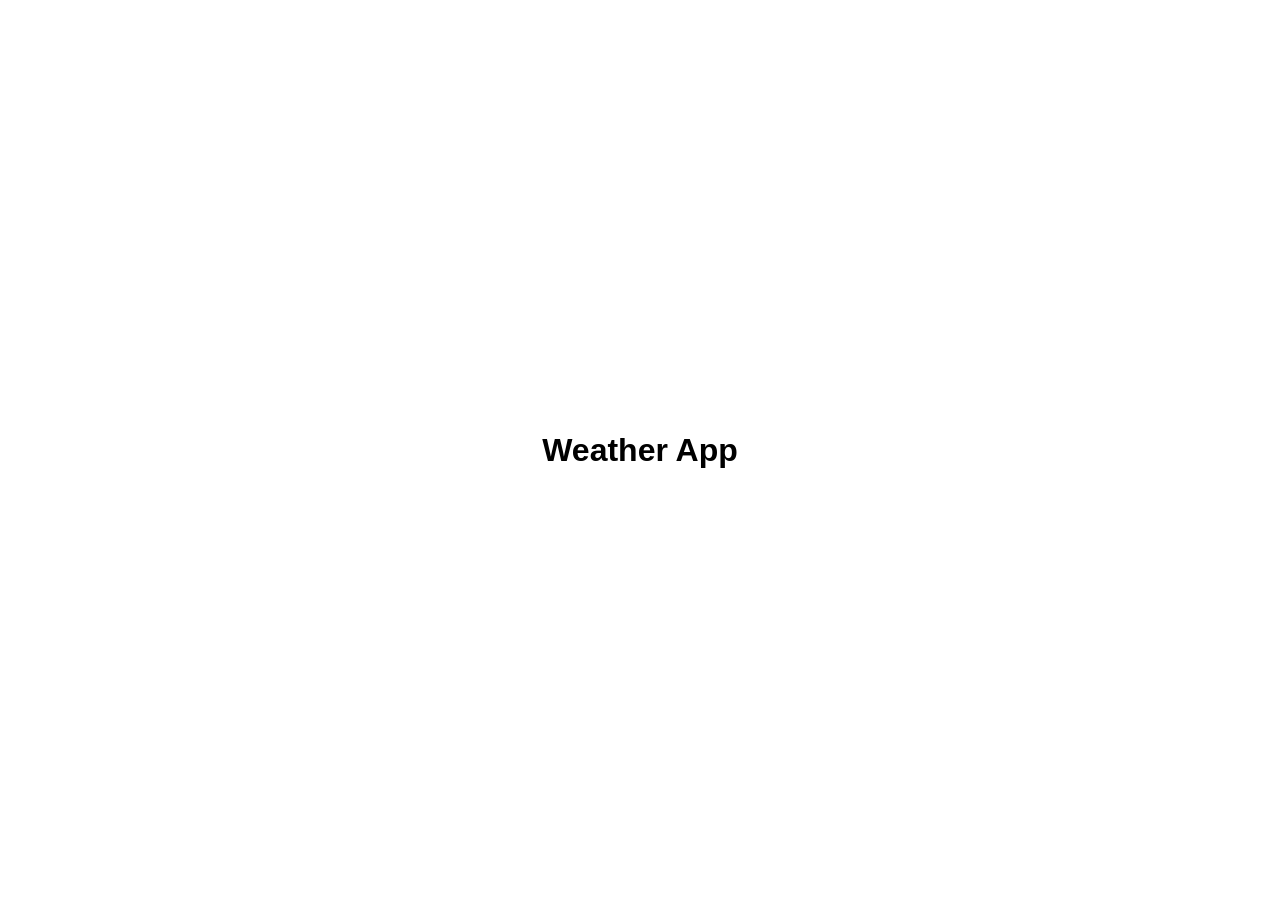
==== index.html @ 2beed18e "Add simple Weather App page Co-Authored-By: Claude Sonnet 5.5 <noreply@anthropic.com> Claude-Session" ====
<!DOCTYPE html>
<html lang="en">
<head>
  <meta charset="UTF-8">
  <meta name="viewport" content="width=device-width, initial-scale=1.0">
  <title>Weather App</title>
  <link rel="stylesheet" href="style.css">
</head>
<body>
  <h1>Weather App</h1>
  <script src="script.js"></script>
</body>
</html>
---- style.css ----
body {
  margin: 0;
  min-height: 100vh;
  display: flex;
  justify-content: center;
  align-items: center;
  font-family: sans-serif;
}
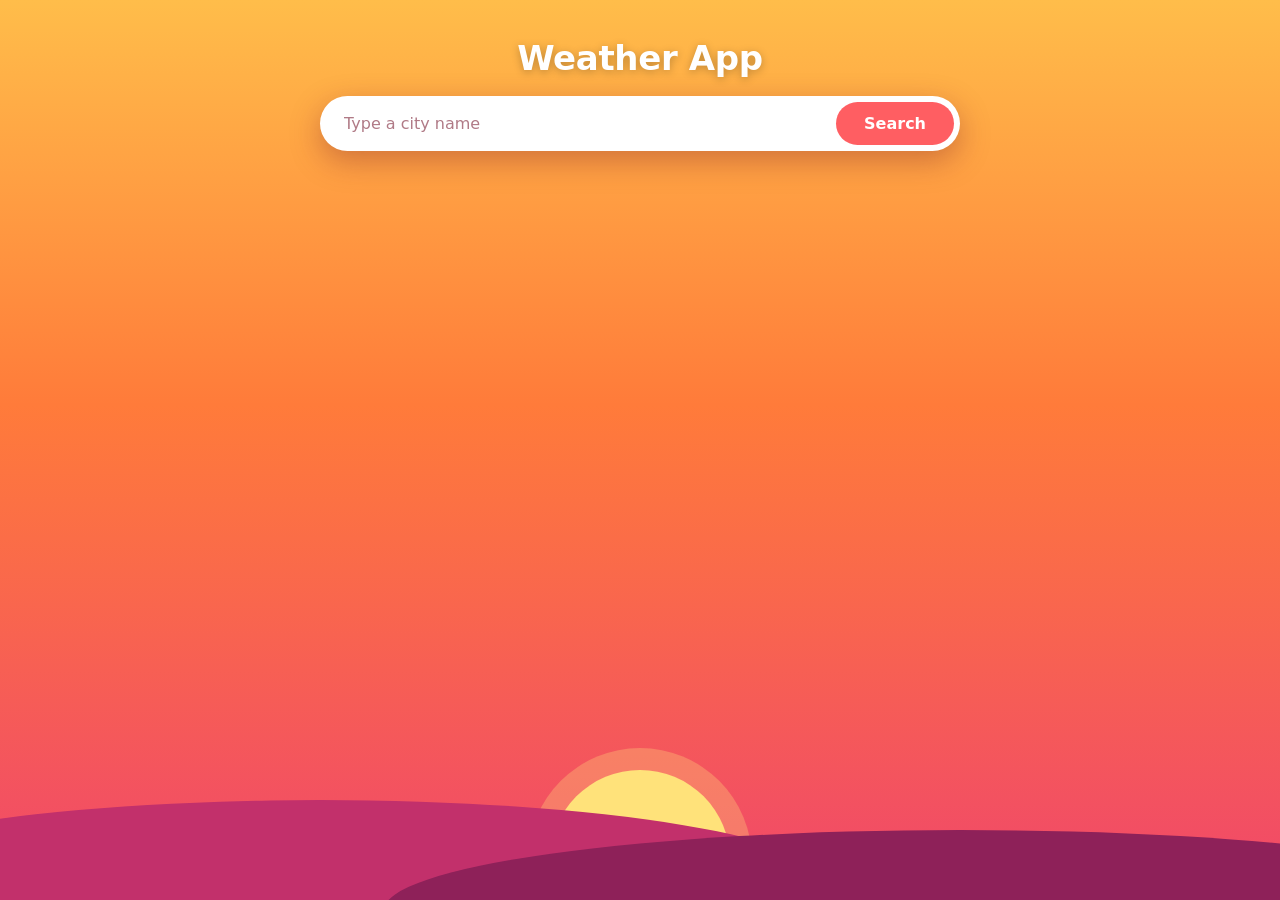
==== commit eb581ffa: "Build first screen in Sunset Tiles design Co-Authored-By: Claude Sonnet 5.5 <noreply@anthropic.com> " ====
--- a/index.html
+++ b/index.html
@@ -7,7 +7,16 @@
   <link rel="stylesheet" href="style.css">
 </head>
 <body>
-  <h1>Weather App</h1>
+  <div class="page">
+    <div class="sun"></div>
+    <div class="hill hill-1"></div>
+    <div class="hill hill-2"></div>
+    <h1>Weather App</h1>
+    <div class="pill">
+      <input type="text" placeholder="Type a city name" aria-label="City name">
+      <button type="button">Search</button>
+    </div>
+  </div>
   <script src="script.js"></script>
 </body>
 </html>
--- a/style.css
+++ b/style.css
@@ -1,8 +1,118 @@
+* {
+  box-sizing: border-box;
+}
+
 body {
   margin: 0;
+  font-family: system-ui, -apple-system, "Segoe UI", Roboto, Helvetica, Arial, sans-serif;
+}
+
+.page {
+  position: relative;
+  overflow: hidden;
   min-height: 100vh;
   display: flex;
-  justify-content: center;
+  flex-direction: column;
   align-items: center;
-  font-family: sans-serif;
+  padding: 38px 24px 130px;
+  color: #fff;
+  background: linear-gradient(180deg, #ffbd4a 0%, #ff7b3a 45%, #f0476a 100%);
 }
+
+.sun {
+  position: absolute;
+  bottom: -50px;
+  left: 50%;
+  margin-left: -90px;
+  width: 180px;
+  height: 180px;
+  border-radius: 50%;
+  background: #ffe27a;
+  box-shadow: 0 0 0 22px rgba(255, 226, 122, 0.3);
+}
+
+.hill {
+  position: absolute;
+  border-radius: 50% 50% 0 0;
+}
+
+.hill-1 {
+  left: -15%;
+  width: 80%;
+  bottom: -70px;
+  height: 170px;
+  background: #c2306b;
+}
+
+.hill-2 {
+  left: 30%;
+  width: 90%;
+  bottom: -90px;
+  height: 160px;
+  background: #8e2159;
+}
+
+h1,
+.pill {
+  position: relative;
+  z-index: 2;
+}
+
+h1 {
+  margin: 0 0 18px;
+  font-size: 34px;
+  font-weight: 800;
+  letter-spacing: -0.01em;
+  text-shadow: 0 2px 8px rgba(0, 0, 0, 0.25);
+}
+
+.pill {
+  display: flex;
+  width: min(100%, 640px);
+  background: #fff;
+  border-radius: 999px;
+  padding: 6px;
+  box-shadow: 0 10px 30px rgba(120, 20, 40, 0.35);
+}
+
+.pill input {
+  flex: 1;
+  min-width: 0;
+  border: 0;
+  outline: 0;
+  padding: 12px 18px;
+  font-family: inherit;
+  font-size: 16px;
+  background: transparent;
+  color: #5a1a2a;
+}
+
+.pill input::placeholder {
+  color: #b07a86;
+}
+
+.pill button {
+  border: 0;
+  border-radius: 999px;
+  padding: 12px 28px;
+  font-family: inherit;
+  font-size: 16px;
+  font-weight: 700;
+  background: #ff5e62;
+  color: #fff;
+  cursor: pointer;
+}
+
+@media (max-width: 520px) {
+  .page {
+    padding: 26px 14px 120px;
+  }
+
+  h1 {
+    font-size: 28px;
+  }
+
+  .pill button {
+    padding: 12px 20px;
+  }
+}
